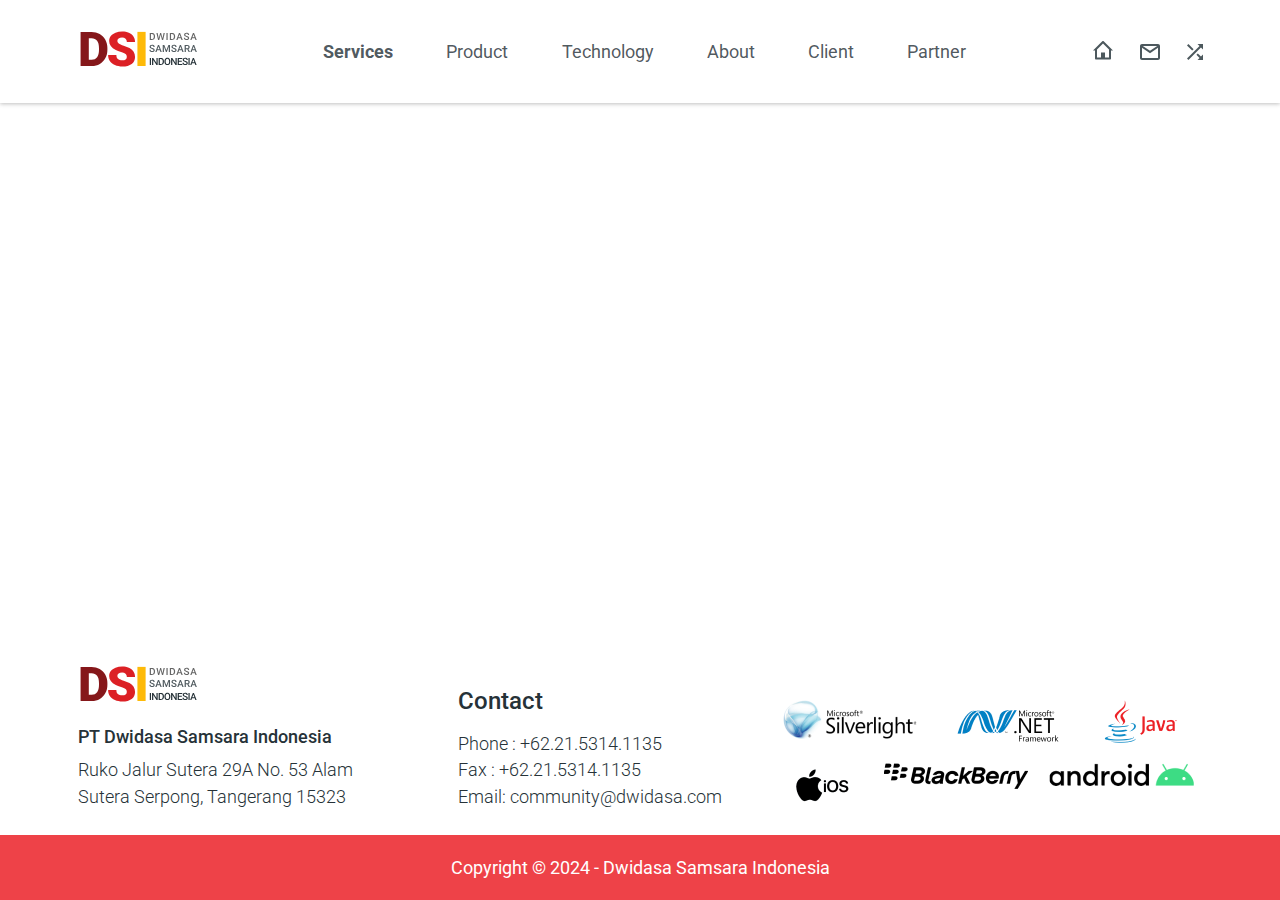
==== pages/services.html @ c81b5120 "first commit" ====
<!DOCTYPE html>
<html lang="en">

<head>
    <meta charset="UTF-8">
    <meta name="viewport" content="width=device-width, initial-scale=1.0">
    <link rel="stylesheet" href="../style/main.css">
    <title>DSI - Dwidasa Samsara Indanesia</title>
</head>

<body>

    <div class="wrapper">

        <!-- Header start  -->

        <header class="header">
            <div class="container">
                <div class="header-row">
                    <div class="header-logo">
                        <a href="../index.html">
                            <img src="../images/logo.svg" alt="site logo">
                        </a>
                    </div>
                    <nav class="header-nav">
                        <a href="#" class="header-link active">Services</a>
                        <a href="#" class="header-link">Product </a>
                        <a href="#" class="header-link">Technology</a>
                        <a href="#" class="header-link">About</a>
                        <a href="#" class="header-link">Client</a>
                        <a href="#" class="header-link">Partner</a>
                    </nav>

                    <div class="header-buttons">
                        <button class="header-button">
                            <svg width="20" height="19" viewBox="0 0 20 19" fill="none"
                                xmlns="http://www.w3.org/2000/svg">
                                <path fill-rule="evenodd" clip-rule="evenodd"
                                    d="M2 9.58579H0L9.29289 0.292893C9.68342 -0.0976315 10.3166 -0.0976306 10.7071 0.292894L20 9.58579H18V17.5858C18 18.1381 17.5523 18.5858 17 18.5858H3C2.44772 18.5858 2 18.1381 2 17.5858V9.58579ZM4 16.5858H8V11.5858H12V16.5858H16V8.41421L10 2.41421L4 8.41421V16.5858Z"
                                    fill="#1F2E35" fill-opacity="0.8" />
                            </svg>
                        </button>
                        <button class="header-button">
                            <svg width="20" height="16" viewBox="0 0 20 16" fill="none"
                                xmlns="http://www.w3.org/2000/svg">
                                <path fill-rule="evenodd" clip-rule="evenodd"
                                    d="M0 2C0 0.895431 0.895431 0 2 0H18C19.1046 0 20 0.895431 20 2V14C20 15.1046 19.1046 16 18 16H2C0.895431 16 0 15.1046 0 14V2ZM18 3.8685V14H2V3.86851L10 9.20184L18 3.8685ZM17.1972 2H2.80279L10 6.79814L17.1972 2Z"
                                    fill="#1F2E35" fill-opacity="0.8" />
                            </svg>
                        </button>
                        <button class="header-button">
                            <svg width="16" height="16" viewBox="0 0 16 16" fill="none"
                                xmlns="http://www.w3.org/2000/svg">
                                <path fill-rule="evenodd" clip-rule="evenodd"
                                    d="M6.59 5.17L1.41 0L0 1.41L5.17 6.58L6.59 5.17ZM10.5 0L12.54 2.04L0 14.59L1.41 16L13.96 3.46L16 5.5V0H10.5ZM9.42 10.82L10.83 9.41L13.96 12.54L16 10.5V16H10.5L12.55 13.95L9.42 10.82Z"
                                    fill="#1F2E35" fill-opacity="0.8" />
                            </svg>

                        </button>
                    </div>

                    <div class="header-mobile">
                        <button class="header-mobile__button">
                            <svg width="25" height="19" viewBox="0 0 25 19" fill="none"
                                xmlns="http://www.w3.org/2000/svg">
                                <path d="M25 2.71429V0H0V2.71429H25Z" fill="#455A64" />
                                <path d="M25 5.42857V8.14286H8.33333V5.42857H25Z" fill="#455A64" />
                                <path d="M25 13.5714V10.8571H0V13.5714H25Z" fill="#455A64" />
                                <path d="M25 19V16.2857H8.33333V19H25Z" fill="#455A64" />
                            </svg>

                        </button>
                    </div>
                </div>
            </div>
        </header>

        <!-- Header end -->

        <!-- main start -->

        <main class="main">

            <!-- main start -->

            <section class="banner">
                <div class="container">

                </div>
            </section>

            <!-- main end -->

        </main>

        <!-- main end -->

        <!-- footer start -->

        <footer class="footer">
            <div class="footer-main">
                <div class="container">
                    <div class="footer-row">
                        <div class="footer-address">
                            <div class="footer-logo">
                                <img src="../images/logo.svg" alt="site logo">
                            </div>
                            <h4 class="footer-address__title">PT Dwidasa Samsara Indonesia
                            </h4>
                            <p class="footer-address__text">Ruko Jalur Sutera 29A No. 53
                                Alam Sutera Serpong, Tangerang 15323
                            </p>
                        </div>
                        <div class="footer-contact">
                            <h4 class="footer-contact__title">Contact</h4>
                            <a href="tel:+62.21.5314.1135" class="footer-link">Phone : +62.21.5314.1135</a> <br>
                            <a href="fax:+62.21.5314.1135" class="footer-link">Fax : +62.21.5314.1135</a><br>
                            <a href="mailto:community@dwidasa.com" class="footer-link">Email: community@dwidasa.com</a>
                        </div>
                        <div class="footer-partners">
                            <div class="footer-partners__image">
                                <img src="../images/partners-image/partners-image-1.png" alt="partner image">
                            </div>
                            <div class="footer-partners__image">
                                <img src="../images/partners-image/partners-image-2.png" alt="partner image">
                            </div>
                            <div class="footer-partners__image">
                                <img src="../images/partners-image/partners-image-3.png" alt="partner image">
                            </div>
                            <div class="footer-partners__image">
                                <img src="../images/partners-image/partners-image-4.png" alt="partner image">
                            </div>
                            <div class="footer-partners__image">
                                <img src="../images/partners-image/partners-image-5.png" alt="partner image">
                            </div>
                            <div class="footer-partners__image">
                                <img src="../images/partners-image/partners-image-6.png" alt="partner image">
                            </div>
                        </div>
                    </div>
                </div>
            </div>
            <div class="footer-bottom">
                <p class="footer-bottom__text">
                    Copyright © 2024 - Dwidasa Samsara Indonesia
                </p>
            </div>
        </footer>

        <!-- footer end-->

    </div>

</body>

</html>
---- style/main.css ----
@import url(https://fonts.googleapis.com/css?family=Roboto:100,100italic,300,300italic,regular,italic,500,500italic,700,700italic,900,900italic);
* {
  margin: 0;
  padding: 0;
  box-sizing: border-box;
}

html,
body,
.wrapper {
  width: 100%;
  height: 100%;
}

a {
  text-decoration: none;
  font-family: inherit;
}

button {
  background-color: transparent;
  border: none;
  cursor: pointer;
  font-family: inherit;
  color: inherit;
}

ol,
li,
ul {
  list-style: none;
}

/* globals start */
.container {
  width: 100%;
  max-width: 1165px;
  margin: 0 auto;
  padding: 0 20px;
}

.wrapper {
  font-family: "Roboto", sans-serif;
  font-size: 14px;
  font-style: normal;
  font-weight: normal;
  display: flex;
  flex-direction: column;
}

.main {
  flex: 1 1 auto;
}

/* globals end */
/* header start */
.header {
  padding: 22px 0;
  box-shadow: 0px 1px 4px rgba(0, 0, 0, 0.25);
  background: #fff;
}
.header-row {
  display: flex;
  align-items: center;
  justify-content: space-between;
}
.header-mobile {
  display: none;
}
@media screen and (max-width: 768px) {
  .header-mobile {
    display: block;
  }
}
.header-link {
  font-family: "Roboto", sans-serif;
  font-weight: 400;
  font-size: 18px;
  line-height: 21px;
  color: rgba(31, 46, 53, 0.8);
  transition: all 0.2s ease-in-out;
}
.header-link:not(:last-child) {
  margin-right: 50px;
}
.header-link.active, .header-link:hover {
  font-weight: 700;
}
@media screen and (max-width: 950px) {
  .header-link:not(:last-child) {
    margin-right: 25px;
  }
}
@media screen and (max-width: 768px) {
  .header-link {
    display: none;
  }
}
.header-button {
  transition: all 0.2s ease-in-out;
}
.header-button path {
  transition: all 0.2s ease-in-out;
}
.header-button:not(:last-child) {
  margin-right: 24px;
}
.header-button:hover path {
  fill: rgb(238, 66, 72);
}
@media screen and (max-width: 950px) {
  .header-button:not(:last-child) {
    margin-right: 12px;
  }
}
@media screen and (max-width: 768px) {
  .header-button {
    display: none;
  }
}

/* header end */
/*footer start*/
.footer-row {
  display: flex;
  align-items: flex-end;
  justify-content: space-between;
}
@media screen and (max-width: 1100px) {
  .footer-row {
    flex-wrap: wrap;
    gap: 20px;
  }
}
.footer-main {
  padding-bottom: 24px;
}
.footer-address {
  max-width: 320px;
}
.footer-address__title {
  font-weight: 500;
  font-size: 18px;
  color: #263238;
  margin: 10px 0;
}
.footer-address__text {
  font-weight: 300;
  font-size: 18px;
  line-height: 149%;
  color: #263238;
}
.footer-contact__title {
  font-weight: 500;
  font-size: 24px;
  color: #263238;
  margin-bottom: 16px;
}
.footer-link {
  font-weight: 300;
  font-size: 18px;
  line-height: 149%;
  color: #263238;
}
.footer-link:not(:last-child) {
  margin-bottom: 10px;
}
.footer-link:hover {
  text-decoration: underline;
}
.footer-partners {
  max-width: 420px;
  display: flex;
  align-items: unset;
  justify-content: space-between;
  flex-wrap: wrap;
  gap: 12px;
}
@media screen and (max-width: 1100px) {
  .footer-partners {
    max-width: 100%;
  }
}
@media screen and (max-width: 768px) {
  .footer-partners {
    max-width: 420px;
  }
}
.footer-partners__image {
  flex-grow: 1;
}
.footer-bottom {
  padding: 22px 0;
  background-color: rgb(238, 66, 72);
}
.footer-bottom__text {
  font-weight: 400;
  font-size: 18px;
  color: #fff;
  text-align: center;
}

/*footer end*/
/* home banner start */
.banner {
  padding: 50px 0;
}
.banner-row {
  display: flex;
  align-items: center;
  justify-content: space-between;
  gap: 20px;
}
@media screen and (max-width: 768px) {
  .banner-row {
    flex-direction: column-reverse;
  }
}
.banner-content {
  width: 50%;
}
@media screen and (max-width: 768px) {
  .banner-content {
    width: 100%;
    display: flex;
    flex-direction: column;
    align-items: center;
    text-align: center;
  }
}
.banner-image {
  width: 50%;
}
@media screen and (max-width: 768px) {
  .banner-image {
    width: 100%;
    height: 300px;
  }
}
.banner-image img {
  width: 100%;
  height: 100%;
}
.banner-title {
  font-weight: 700;
  font-size: 48px;
  line-height: 134%;
  color: #1f2e35;
}
.banner-title__red {
  color: rgb(238, 66, 72);
}
@media screen and (max-width: 1000px) {
  .banner-title {
    font-size: 40px;
  }
}
@media screen and (max-width: 768px) {
  .banner-title {
    font-size: 34px;
    margin-bottom: 16px;
  }
}
.banner-subtitle {
  font-weight: 400;
  font-size: 20px;
  line-height: 145%;
  color: #30444e;
  margin-bottom: 24px;
}
.banner-button {
  background: rgb(238, 66, 72);
  padding: 12px 32px;
  box-shadow: 1px 2px 4px rgba(0, 0, 0, 0.25);
  border-radius: 4px;
  font-weight: 400;
  font-size: 20px;
  line-height: 145%;
  color: #fff;
  transition: all 0.2s ease-in-out;
}
.banner-button:hover {
  background-color: #fff;
  color: rgb(238, 66, 72);
}

/* home banner end */
/*about start*/
.about {
  background-color: rgb(246, 246, 246);
  padding: 50px 0;
}
@media screen and (max-width: 769px) {
  .about {
    padding: 0 0 50px 0;
  }
}
.about-row {
  display: flex;
  align-items: center;
  justify-content: space-between;
}
@media screen and (max-width: 769px) {
  .about-row {
    flex-direction: column;
  }
}
.about-image {
  width: 50%;
}
.about-image img {
  width: 100%;
  height: 100%;
}
@media screen and (max-width: 769px) {
  .about-image {
    width: 100%;
  }
}
.about-content {
  width: 50%;
  margin-left: 80px;
}
@media screen and (max-width: 769px) {
  .about-content {
    width: 100%;
    margin: 28px 0 0 0;
    display: flex;
    flex-direction: column;
    align-items: center;
    text-align: center;
  }
}
.about-title {
  font-weight: 500;
  font-size: 32px;
  line-height: 133.69%;
  color: #1f2e35;
}
.about-title__red {
  color: rgb(238, 66, 72);
}
@media screen and (max-width: 1000px) {
  .about-title {
    font-size: 24px;
  }
}
.about-subtitle {
  font-weight: 400;
  font-size: 18px;
  line-height: 150%;
  color: #30444e;
  display: flex;
  flex-direction: column;
  row-gap: 24px;
  margin-top: 24px;
}
@media screen and (max-width: 1000px) {
  .about-subtitle {
    font-size: 16px;
  }
}

/*about end*/
/* work start */
.work {
  padding: 100px 0;
}
.work-title {
  font-weight: 500;
  font-size: 32px;
  line-height: 133.69%;
  text-align: center;
  color: #1f2e35;
  margin-bottom: 16px;
}
.work-card {
  display: flex;
  align-items: center;
  justify-content: space-between;
}
@media screen and (max-width: 769px) {
  .work-card {
    flex-direction: column;
    row-gap: 40px;
  }
}
.work-box {
  width: 28%;
}
@media screen and (max-width: 769px) {
  .work-box {
    width: 100%;
    flex-direction: column;
    display: flex;
    align-items: center;
    justify-content: none;
    text-align: center;
  }
}
.work-box__title {
  font-weight: 500;
  font-size: 28px;
  line-height: 133.69%;
  color: rgb(238, 66, 72);
  margin: 15px 0;
}
.work-box__subtitle {
  font-weight: 400;
  font-size: 18px;
  line-height: 150%;
  color: #30444e;
  margin-bottom: 16px;
}
.work-button {
  padding: 8px 16px;
}

/* work end *//*# sourceMappingURL=main.css.map */
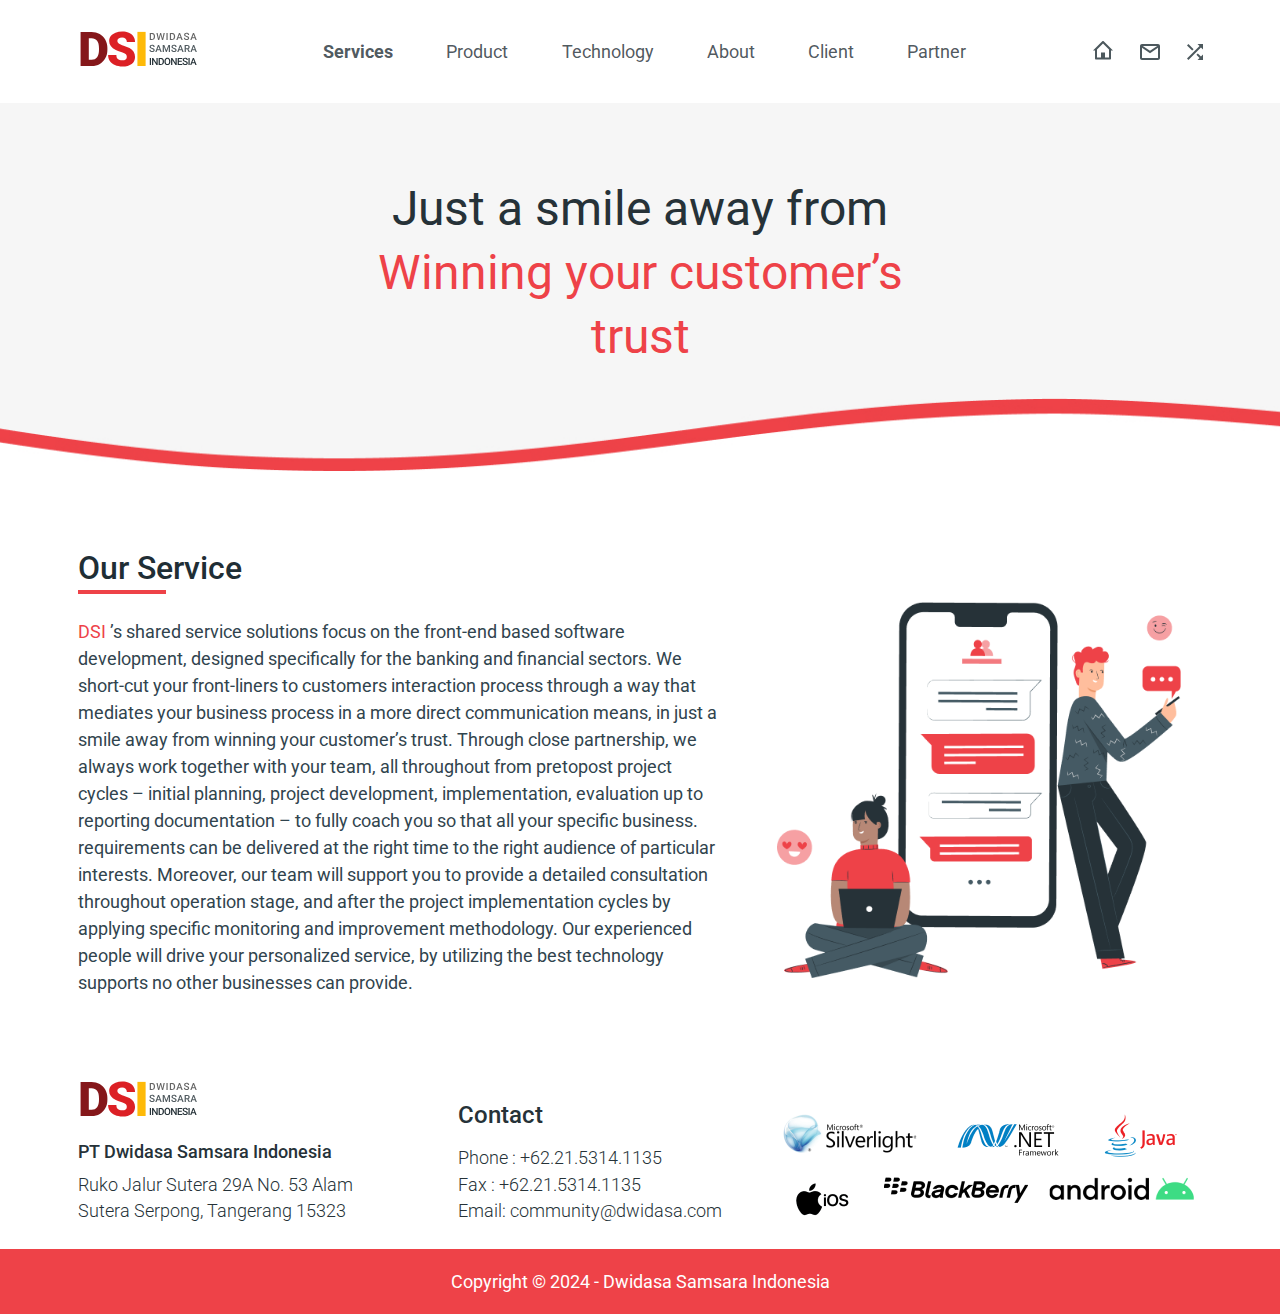
==== commit f4730f38: "add pages" ====
--- a/pages/services.html
+++ b/pages/services.html
@@ -23,12 +23,12 @@
                         </a>
                     </div>
                     <nav class="header-nav">
-                        <a href="#" class="header-link active">Services</a>
-                        <a href="#" class="header-link">Product </a>
-                        <a href="#" class="header-link">Technology</a>
-                        <a href="#" class="header-link">About</a>
-                        <a href="#" class="header-link">Client</a>
-                        <a href="#" class="header-link">Partner</a>
+                        <a href="./services.html" class="header-link active">Services</a>
+                        <a href="./products.html" class="header-link ">Product </a>
+                        <a href="./technology.html" class="header-link">Technology</a>
+                        <a href="./about.html" class="header-link">About</a>
+                        <a href="./client.html" class="header-link">Client</a>
+                        <a href="./partner.html" class="header-link">Partner</a>
                     </nav>
 
                     <div class="header-buttons">
@@ -83,11 +83,50 @@
 
             <!-- main start -->
 
-            <section class="banner">
+            <!-- banner start -->
+
+            <section class="service-banner">
+                    <div class="service-banner-bg-image">
+
+                        <div class="container">
+                            <h3 class="service-banner-title">Just a smile away from
+                                <span class="service-banner-title__red">
+                                    Winning your customer’s trust
+                                </span>
+                            </h3>
+                        </div>
+
+                    </div>
+            </section>
+
+            <!-- banner end -->
+
+            <!-- about start -->
+
+            <section class="service-about">
                 <div class="container">
+                    <div class="service-about-row">
+                        
+                        <div class="service-about-content">
+                            <h4 class="service-about-title">Our Service</h4>
+                            <span class="service-about-line"></span>
+                            
+                            <p class="service-about-subtitle">
+                                <span class="service-about-subtitle__red">DSI</span>
+                                ’s shared service solutions focus on the front-end based software development, designed specifically for the banking and financial sectors. We short-cut your front-liners to customers interaction process through a way that mediates your business process in a more direct communication means, in just a smile away from winning your customer’s trust. Through close partnership, we always work together with your team, all throughout from pretopost project cycles – initial planning, project development, implementation, evaluation up to reporting documentation – to fully coach you so that all your specific business. requirements can be delivered at the right time to the right audience of particular interests. Moreover, our team will support you to provide a detailed consultation throughout operation stage, and after the project implementation cycles by applying specific monitoring and improvement methodology. Our experienced people will drive your personalized service, by utilizing the best technology supports no other businesses can provide.
+                            </p>
+                        </div>
+    
+                        <div class="service-about-image">
+                            <img src="../images/servicase-image/about-image.png" alt="about image">
+                        </div>
+                    </div>
 
                 </div>
             </section>
+
+            <!-- about end -->
+
 
             <!-- main end -->
 
--- a/style/main.css
+++ b/style/main.css
@@ -416,4 +416,148 @@
   padding: 8px 16px;
 }
 
-/* work end *//*# sourceMappingURL=main.css.map */+/* work end */
+/*banner start*/
+.service-banner {
+  position: relative;
+  padding: 0;
+}
+.service-banner-bg-image {
+  background-image: url(/images/servicase-image/services-bg-image.jpg);
+  background-repeat: no-repeat;
+  background-position: bottom;
+  background-size: cover;
+  width: 100%;
+  height: 368px;
+}
+.service-banner-title {
+  margin: 0 auto;
+  width: 50%;
+  font-weight: 400;
+  font-size: 48px;
+  line-height: 133.69%;
+  color: #263238;
+  text-align: center;
+  padding-top: 74px;
+}
+.service-banner-title__red {
+  color: rgb(238, 66, 72);
+}
+@media screen and (max-width: 813px) {
+  .service-banner-title {
+    font-size: 36px;
+  }
+}
+
+/*banner end*/
+/*service-about start*/
+.service-about {
+  padding: 76px 0;
+}
+.service-about-row {
+  display: flex;
+}
+@media screen and (max-width: 1000px) {
+  .service-about-row {
+    flex-direction: column;
+    display: flex;
+    align-items: center;
+    justify-content: center;
+  }
+}
+.service-about-content {
+  margin-right: 60px;
+  width: 60%;
+}
+@media screen and (max-width: 1000px) {
+  .service-about-content {
+    display: flex;
+    align-items: center;
+    justify-content: center;
+    flex-direction: column;
+    margin-right: 0;
+    width: 100%;
+  }
+}
+.service-about-title {
+  font-weight: 500;
+  font-size: 32px;
+  line-height: 133.69%;
+  color: #1f2e35;
+}
+.service-about-line {
+  display: block;
+  border: 2px solid rgb(238, 66, 72);
+  width: 88px;
+  margin-bottom: 24px;
+}
+.service-about-subtitle {
+  font-weight: 400;
+  font-size: 18px;
+  line-height: 150%;
+  color: #30444e;
+}
+.service-about-subtitle__red {
+  color: rgb(238, 66, 72);
+}
+@media screen and (max-width: 760px) {
+  .service-about-subtitle {
+    text-align: center;
+    font-size: 14px;
+  }
+}
+.service-about-image {
+  display: flex;
+  align-items: center;
+  justify-content: center;
+  width: 40%;
+  height: 100%;
+}
+.service-about-image img {
+  width: 100%;
+  height: 100%;
+}
+
+/*service-about end*/
+/*products start*/
+.products-banner-bg {
+  background-color: rgb(238, 66, 72);
+  padding: 70px 0;
+}
+.products-banner-titles {
+  display: flex;
+  align-items: center;
+  justify-content: center;
+}
+.products-banner-title {
+  text-align: center;
+  font-weight: 400;
+  font-size: 48px;
+  line-height: 133.69%;
+  text-align: center;
+  color: #fff;
+  width: 60%;
+}
+@media screen and (max-width: 800px) {
+  .products-banner-title {
+    font-size: 36px;
+    width: 100%;
+  }
+}
+.products-banner-title__primary {
+  font-weight: 600;
+}
+
+.products-about-row {
+  display: flex;
+  align-items: center;
+  justify-content: center;
+}
+
+@media screen and (max-width: 975px) {
+  .service-about-image {
+    margin-top: 28px;
+  }
+}
+
+/*products end*//*# sourceMappingURL=main.css.map */